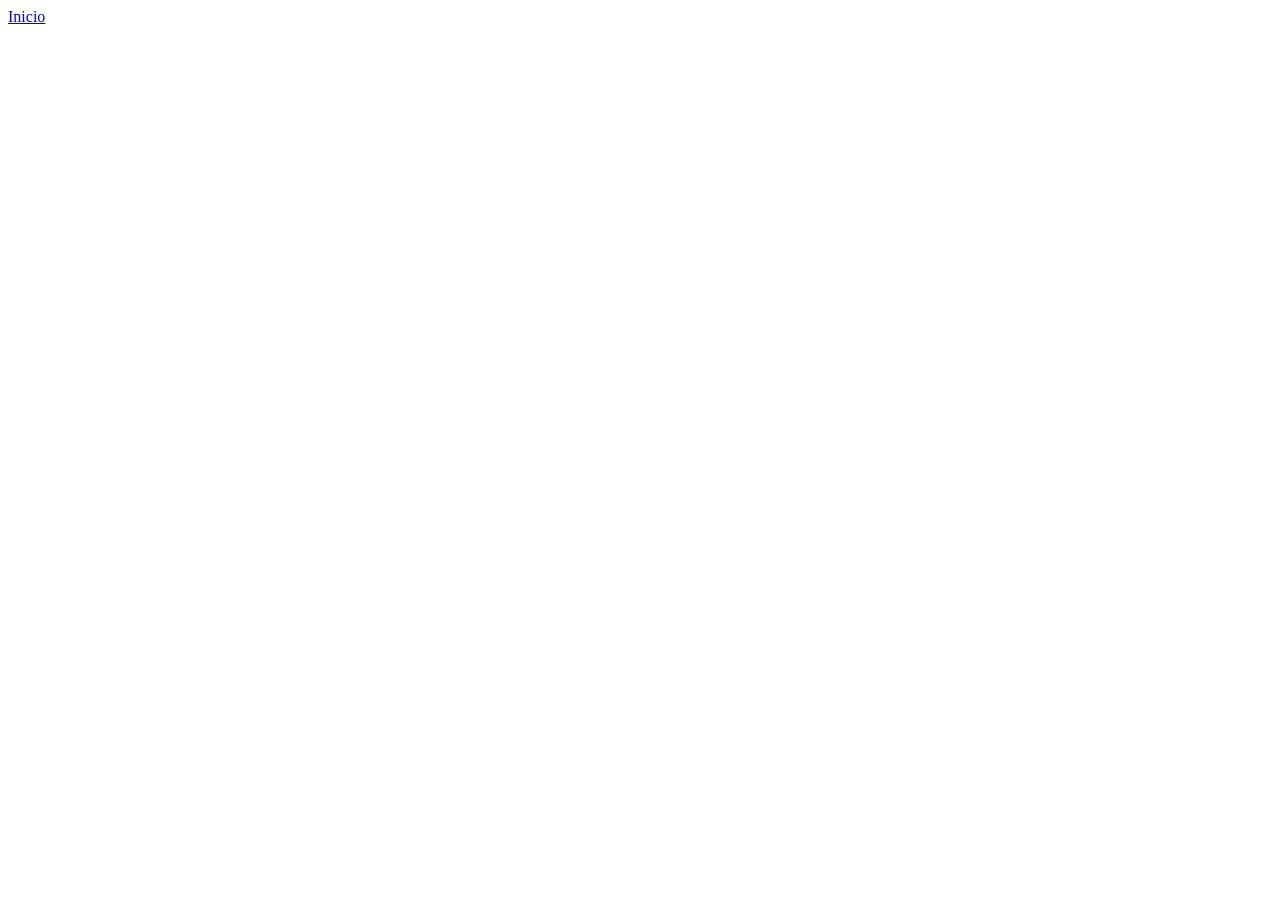
==== pages/cadastro.html @ ac383aa9 "adicionar nova seção de atualização HTML" ====
<!DOCTYPE html>
<html lang="pt-br">
<head>
    <meta charset="UTF-8">
    <meta name="viewport" content="width=device-width, initial-scale=1.0">
    <title>Comunidade Dev</title>
    <link rel="stylesheet" href="../style.css">
</head>
<body>
    <nav class="menu-navegacao">
            <a href="../index.html" class="link-menu">Inicio</a>
        </nav>
</body>
</html>
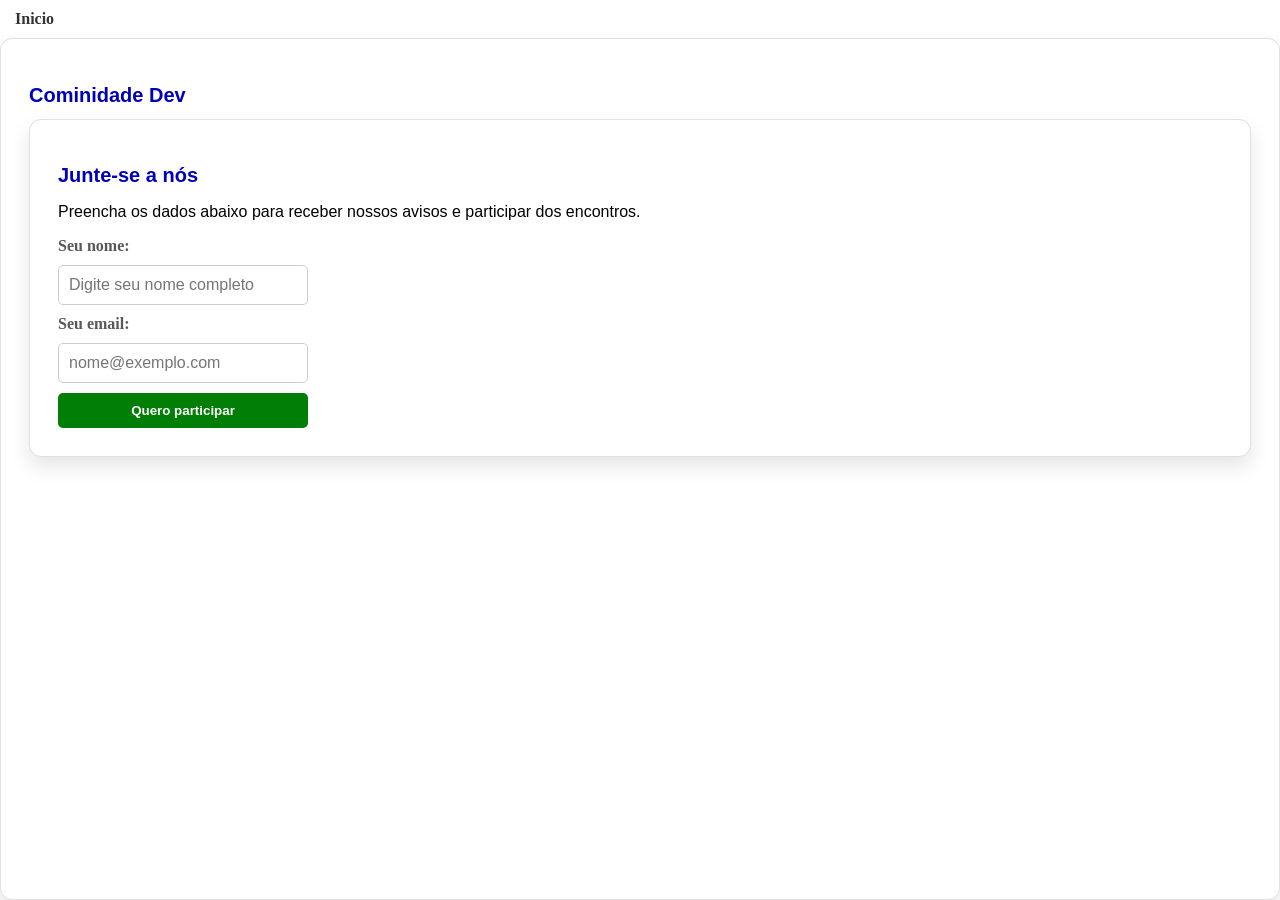
==== commit c5ecf47a: "Criar layout responsivo usando HTML e CSS" ====
--- a/pages/cadastro.html
+++ b/pages/cadastro.html
@@ -4,11 +4,31 @@
     <meta charset="UTF-8">
     <meta name="viewport" content="width=device-width, initial-scale=1.0">
     <title>Comunidade Dev</title>
-    <link rel="stylesheet" href="../style.css">
+    <link rel="stylesheet" href="../css/style.css">
 </head>
 <body>
+    
     <nav class="menu-navegacao">
             <a href="../index.html" class="link-menu">Inicio</a>
         </nav>
+
+
+        <main class="conteudo-principal">
+        <h2 class="subtitulo">Cominidade Dev</h2>
+
+            
+         <main class="conteudo-principal">
+        <h2 class="subtitulo">Junte-se a nós</h2>
+            <p class="texto-comun">Preencha os dados abaixo para receber nossos avisos e participar dos encontros.</p>
+        <form class="formulario-cadastro">
+            <label for="nome" class="rotulo-campo">Seu nome:</label>
+            <input type="text" id="nome" class="campo-entrada" placeholder="Digite seu nome completo" required>
+
+            <label for="email" class="rotulo-campo">Seu email:</label>
+            <input type="email" id="email" class="campo-entrada" placeholder="nome@exemplo.com" required>
+
+            <button type="submit" class="botao-enviar">Quero participar</button>
+        </form>
+    </main>
 </body>
-</html>+</html>
--- a/css/style.css
+++ b/css/style.css
@@ -0,0 +1,160 @@
+
+/* Reset basico*/
+.texto-comun, .titulo-site, .subtitulo {
+    font-family: Arial, sans-serif;
+    
+}
+body {
+    display: flex; 
+    margin: 0;
+    padding: 0;
+    min-height: 100vh;
+    flex-direction: column;
+}
+
+/* Flex box no cabeçalho*/
+.cabecalho-principal {
+    display: flex;
+    justify-content: space-between ;
+    align-items: center;
+    background-color: #f8f9fa;
+    padding: 20px;
+    border-bottom: 2px solid #e9ecef;
+}
+
+.titulo-site {
+    font-size: 24px;
+    font-weight: bold;
+    color: #1100aa;
+    margin-left: 50px;
+}
+
+.menu-navegacao {
+    display: flex;
+    gap: 15px;
+    margin-right: 50px;
+}
+
+.link-menu {
+    text-decoration: none;
+    color: #333;
+    font-weight: bold;
+    padding: 10px 15px;
+    border-radius: 5px;
+}
+
+/*-----------Layout corpo Pagina----------*/
+.container-layout {
+    display: flex;
+    gap: 24px;
+    max-width: 1200px;
+    padding: 32px 24px;
+    margin: 0 auto;
+
+}
+
+.conteudo-principal {
+    flex: 3;
+    background-color: #ffffff;
+    padding: 28px;
+    border-radius: 12px;
+    border: 1px solid #e0e0e0;
+    box-shadow: 0px 10px 20px rgba(0, 0, 0, 0.1);
+}
+
+.subtitulo {
+    font-size: 20px;
+    font-weight: 600;
+    color: #0000b8;
+    margin-bottom: 12px;
+}
+
+
+
+.barra-lateral {
+    flex: 1;
+    background-color: #ffffff;
+    padding: 20px;
+    border-radius: 12px;
+    border: 1px solid #e0e0e0;
+    box-shadow: 0px 10px 20px rgba(0, 0, 0, 0.1);
+}
+
+.titulo-lateral {
+    font-size: 15px;
+    font-weight: 700;
+    color: #1a1a2e;
+    margin-bottom: 14px;
+    padding-bottom: 10px;
+    border-bottom: 2px solid #e8a255;
+}
+
+.lista-encontros {
+    list-style: none;
+    display: flex;
+    flex-direction: column;
+    gap: 10px;
+}
+
+.item-encontro {
+    color: #555;
+    font-size: 14px;
+    background-color: #f8f9fa;
+    border-radius: 6px;
+    border-left: 3px solid #e8a255;
+}
+
+/* ── rodapé ── */
+.rodape-site {
+    text-align: center;
+    padding: 20px;
+    margin-top: auto;
+    background-color: #1a1a2e;
+    border-top: 3px solid #e8a255;
+    margin-top: auto;
+}
+
+.texto-rodape {
+    color: #aab0c4;
+    font-size: 13px;
+}
+
+.formulario-cadastro {
+    display: flex;
+    flex-direction: column;
+    gap: 10px;
+    width: 250px;
+}
+
+.botao-enviar {
+    background-color: #007e06;
+    color: #fff;
+    padding: 10px 20px;
+    border: none;
+    border-radius: 5px;
+    cursor: pointer;
+    transition: background-color 0.3s ease;
+    font-weight: bold;
+}
+
+.rotulo-campo {
+    font-weight: 700;
+    color: #585858;
+}
+
+.campo-entrada {
+    padding: 10px;
+    border: 1px solid #ccc;
+    border-radius: 5px;
+    font-size: 16px;
+    color: #333;
+}
+
+.link-menu {
+    transition: background-color 0.3s ease, color 0.3s ease;
+}
+
+.link-menu:hover {
+    background-color: #e8a255;
+    color: #fff;
+}
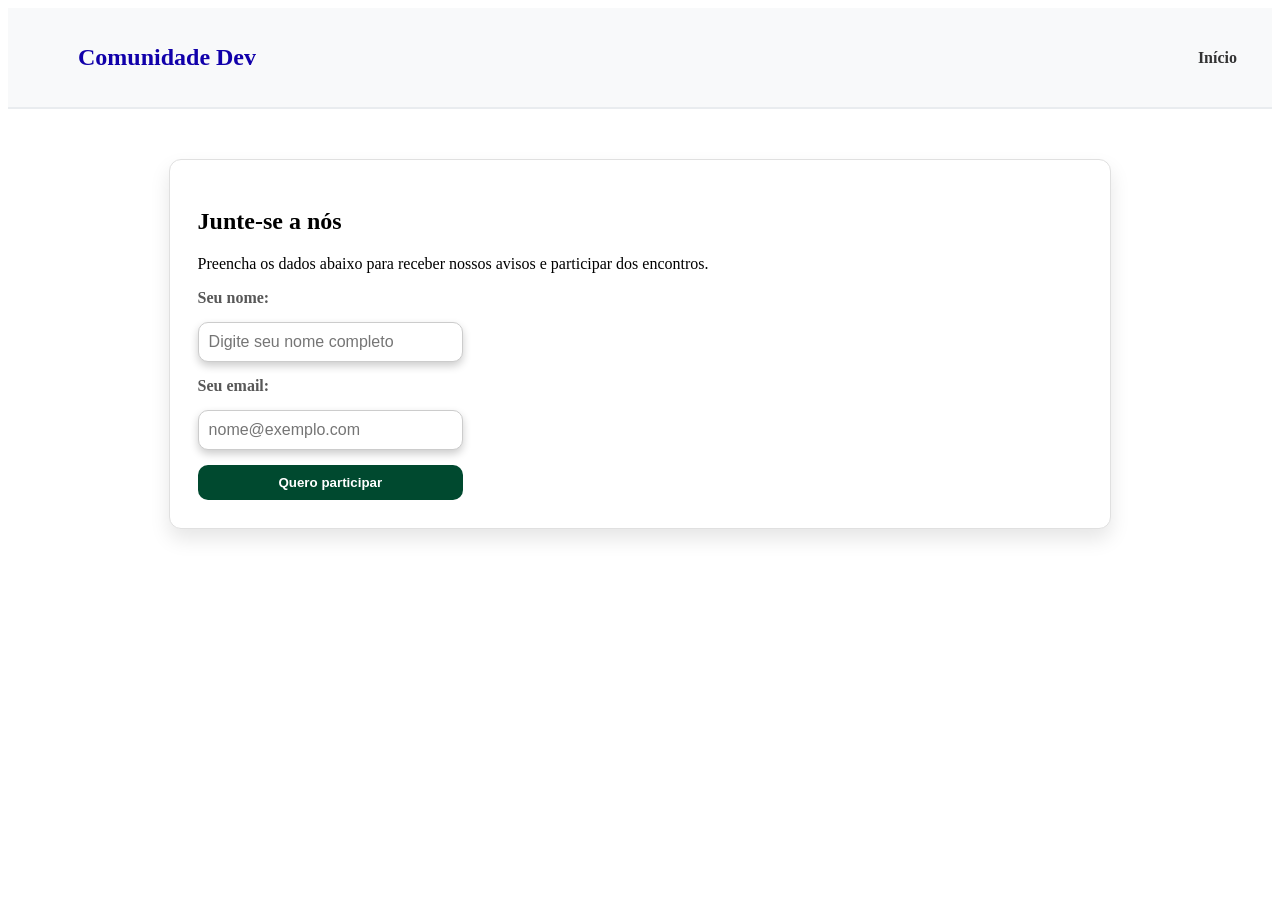
==== commit 8a5d580a: "Resultado final apos novas atualizações com o CSS" ====
--- a/pages/cadastro.html
+++ b/pages/cadastro.html
@@ -1,34 +1,46 @@
-<!DOCTYPE html>
+<!doctype html>
 <html lang="pt-br">
-<head>
-    <meta charset="UTF-8">
-    <meta name="viewport" content="width=device-width, initial-scale=1.0">
+  <head>
+    <meta charset="UTF-8" />
+    <meta name="viewport" content="width=device-width, initial-scale=1.0" />
     <title>Comunidade Dev</title>
-    <link rel="stylesheet" href="../css/style.css">
-</head>
-<body>
-    
-    <nav class="menu-navegacao">
-            <a href="../index.html" class="link-menu">Inicio</a>
-        </nav>
+    <link rel="stylesheet" href="../css/cadastro.css" />
+  </head>
+  <body>
+    <header class="cabecalho-principal">
+      <h1 class="titulo-site">Comunidade Dev</h1>
+      <nav class="menu-navegacao">
+        <a href="../index.html" class="link-menu">Início</a>
+      </nav>
+    </header>
 
+    <main class="conteudo-principal">
+      <h2 class="subtitulo">Junte-se a nós</h2>
+      <p class="texto-comun">
+        Preencha os dados abaixo para receber nossos avisos e participar dos
+        encontros.
+      </p>
+      <form class="formulario-cadastro">
+        <label for="nome" class="rotulo-campo">Seu nome:</label>
+        <input
+          type="text"
+          id="nome"
+          class="campo-entrada"
+          placeholder="Digite seu nome completo"
+          required
+        />
 
-        <main class="conteudo-principal">
-        <h2 class="subtitulo">Cominidade Dev</h2>
+        <label for="email" class="rotulo-campo">Seu email:</label>
+        <input
+          type="email"
+          id="email"
+          class="campo-entrada"
+          placeholder="nome@exemplo.com"
+          required
+        />
 
-            
-         <main class="conteudo-principal">
-        <h2 class="subtitulo">Junte-se a nós</h2>
-            <p class="texto-comun">Preencha os dados abaixo para receber nossos avisos e participar dos encontros.</p>
-        <form class="formulario-cadastro">
-            <label for="nome" class="rotulo-campo">Seu nome:</label>
-            <input type="text" id="nome" class="campo-entrada" placeholder="Digite seu nome completo" required>
-
-            <label for="email" class="rotulo-campo">Seu email:</label>
-            <input type="email" id="email" class="campo-entrada" placeholder="nome@exemplo.com" required>
-
-            <button type="submit" class="botao-enviar">Quero participar</button>
-        </form>
+        <button type="submit" class="botao-enviar">Quero participar</button>
+      </form>
     </main>
-</body>
+  </body>
 </html>
--- a/css/cadastro.css
+++ b/css/cadastro.css
@@ -0,0 +1,88 @@
+.cabecalho-principal {
+  display: flex;
+  justify-content: space-between;
+  align-items: center;
+  background-color: #f8f9fa;
+  padding: 20px;
+  border-bottom: 2px solid #e9ecef;
+}
+
+.conteudo-principal {
+width: 70%;
+  flex: 3;
+  background-color: #ffffff;
+  padding: 28px;
+  border-radius: 12px;
+  border: 1px solid #e0e0e0;
+  box-shadow: 0px 10px 20px rgba(0, 0, 0, 0.1);
+  margin: 50px auto;
+}
+
+.titulo-site {
+  font-size: 24px;
+  font-weight: bold;
+  color: #1100aa;
+  margin-left: 50px;
+}
+
+.botao-enviar {
+  background-color: #007e06;
+  color: #fff;
+  padding: 10px 20px;
+  border: none;
+  border-radius: 5px;
+  cursor: pointer;
+  transition: background-color 0.3s ease;
+  font-weight: bold;
+}
+
+.rotulo-campo {
+  font-weight: 700;
+  color: #585858;
+}
+
+.campo-entrada {
+  padding: 10px;
+  border: 1px solid #ccc;
+  border-radius: 5px;
+  font-size: 16px;
+  color: #333;
+}
+
+.link-menu {
+  text-decoration: none;
+  color: #333;
+  font-weight: bold;
+  padding: 10px 15px;
+  border-radius: 5px;
+}
+
+.link-menu:hover {
+  background-color: #e8a255;
+  color: #fff;
+}
+
+.formulario-cadastro {
+  width: 30%;
+  display: flex;
+  flex-direction: column;
+  gap: 15px;
+}
+
+.formulario-cadastro input {
+  padding: 10px;
+  border: 1px solid #ccc;
+  border-radius: 10px;
+  box-shadow: 0 4px 8px rgba(0, 0, 0, 0.2);
+}
+
+.formulario-cadastro button {
+  padding: 10px;
+  border: none;
+  border-radius: 4px;
+  background-color: #00492f;
+  color: white;
+  font-weight: bold;
+  cursor: pointer;
+  border-radius: 10px;
+}
